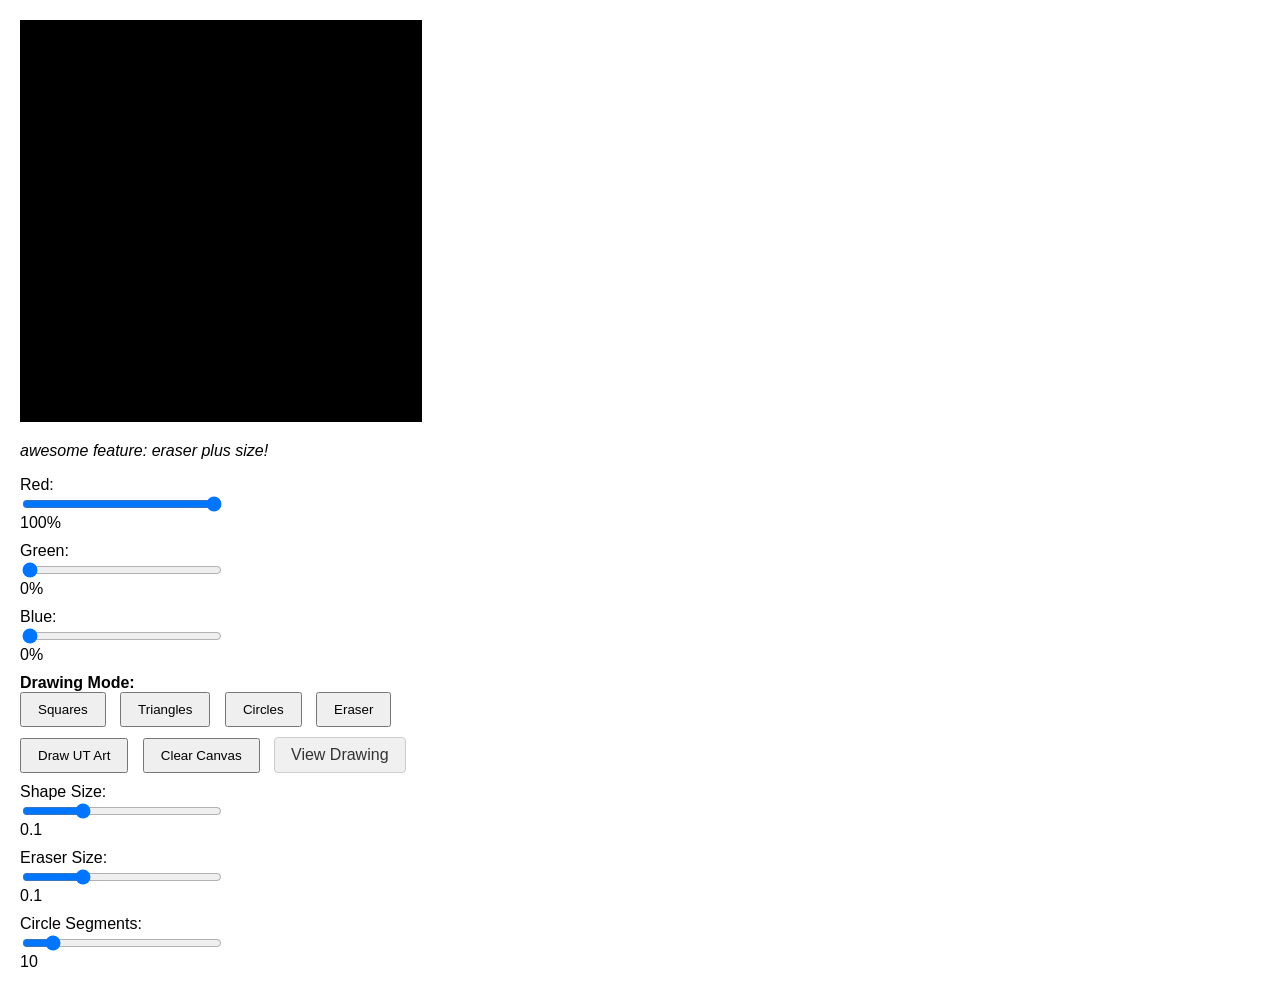
==== asgn1/ch2/ColoredPoints.html @ 1067b559 "completed asgn1" ====
<html lang="en">
    <head>
        <meta charset="UTF-8">
        <title>Draw a Square (1)</title>
        <style>
            body {
                font-family: Arial, sans-serif;
                margin: 20px;
            }
            canvas {
                border: 1px solid black;
                display: block;
                margin-bottom: 20px;
            }
            div {
                margin: 10px 0;
            }
            label {
                display: inline-block;
                width: 150px;
            }
            input[type="range"] {
                width: 200px;
                vertical-align: middle;
            }
            button {
                padding: 8px 16px;
                margin-right: 10px;
                cursor: pointer;
            }
            a.button-link {
                display: inline-block;
                padding: 8px 16px;
                margin-right: 10px;
                background-color: #f0f0f0;
                border: 1px solid #ccc;
                border-radius: 4px;
                cursor: pointer;
                text-decoration: none;
                color: #333;
            }
            a.button-link:hover {
                background-color: #e0e0e0;
            }
        </style>
    </head>

    <body onload="main()">
        <canvas id="webgl"
                width="400"
                height="400">
                Please use a browser that supports "canvas"
        </canvas>
        
        <p><em>awesome feature: eraser plus size!</em></p>
        <div>
            <label>Red: 
                <input type="range" id="redSlider" min="0" max="100" value="100">
                <span id="redValue">100</span>%
            </label>
        </div>
        <div>
            <label>Green: 
                <input type="range" id="greenSlider" min="0" max="100" value="0">
                <span id="greenValue">0</span>%
            </label>
        </div>
        <div>
            <label>Blue: 
                <input type="range" id="blueSlider" min="0" max="100" value="0">
                <span id="blueValue">0</span>%
            </label>
        </div>
        
        <div>
            <strong>Drawing Mode:</strong><br>
            <button id="pointButton">Squares</button>
            <button id="triangleButton">Triangles</button>
            <button id="circleButton">Circles</button>
            <button id="eraserButton">Eraser</button>
        </div>
        
        <button id="drawUTButton">Draw UT Art</button>
        <button id="clearButton">Clear Canvas</button>
        <a href="../assets/IMG_6963.jpeg" class="button-link">View Drawing</a>
        
        <div>
            <label>Shape Size: 
                <input type="range" id="sizeSlider" min="0.02" max="0.3" step="0.01" value="0.1">
                <span id="sizeValue">0.1</span>
            </label>
        </div>
        
        <div>
            <label>Eraser Size: 
                <input type="range" id="eraserSlider" min="0.02" max="0.3" step="0.01" value="0.1">
                <span id="eraserValue">0.1</span>
            </label>
        </div>
        
        <div>
            <label>Circle Segments: 
                <input type="range" id="segmentSlider" min="3" max="60" value="10">
                <span id="segmentValue">10</span>
            </label>
        </div>

        
        <script src="../lib/webgl-utils.js"></script>
        <script src="../lib/webgl-debug.js"></script>
        <script src="../lib/cuon-utils.js"></script>
        <script src="Point.js"></script>
        <script src="Triangle.js"></script>
        <script src="Circle.js"></script>
        <script src="ColoredPoints.js"></script>
    </body>
</html>
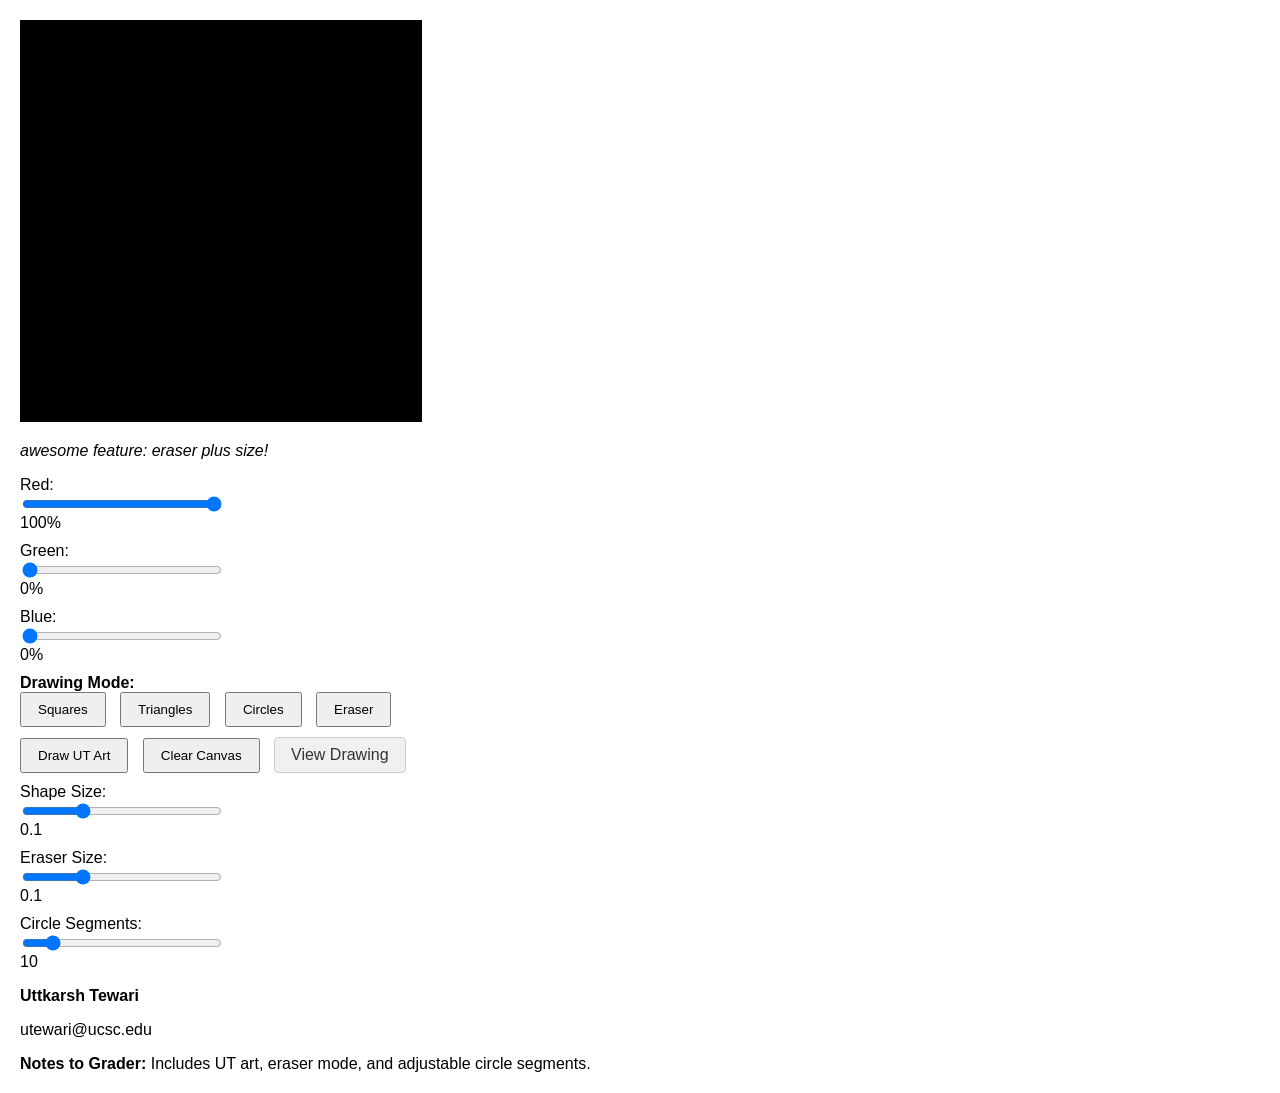
==== commit d7e406cf: "Complete assignment 2 panda submission prep" ====
--- a/asgn1/ch2/ColoredPoints.html
+++ b/asgn1/ch2/ColoredPoints.html
@@ -105,6 +105,12 @@
             </label>
         </div>
 
+        <div>
+            <p><strong>Uttkarsh Tewari</strong></p>
+            <p>utewari@ucsc.edu</p>
+            <p><strong>Notes to Grader:</strong> Includes UT art, eraser mode, and adjustable circle segments.</p>
+        </div>
+
         
         <script src="../lib/webgl-utils.js"></script>
         <script src="../lib/webgl-debug.js"></script>
@@ -114,4 +120,4 @@
         <script src="Circle.js"></script>
         <script src="ColoredPoints.js"></script>
     </body>
-</html>+</html>
